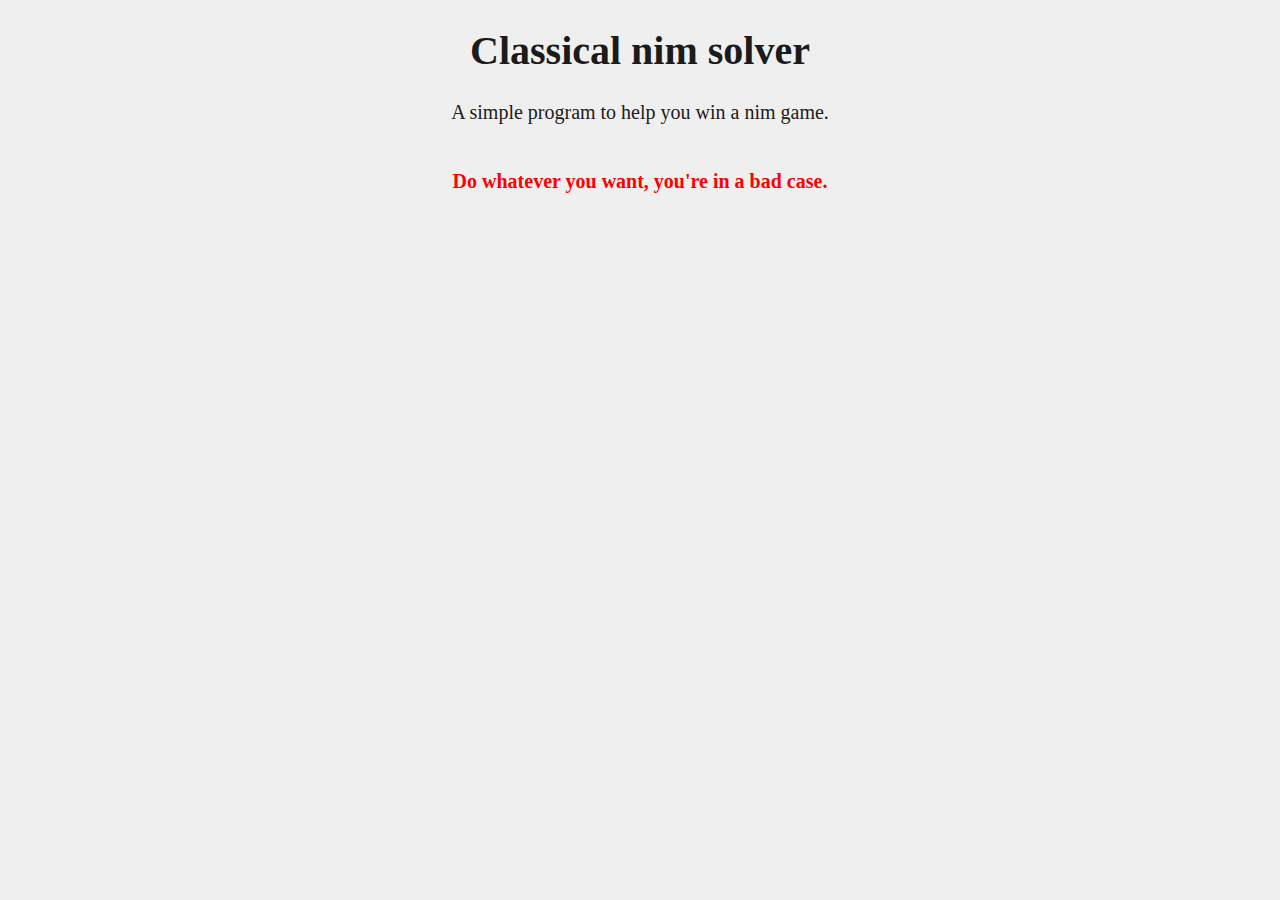
==== nim/index.html @ 653a41c3 "Update, it is now working but a bit ugly" ====
<!DOCTYPE html>
<html lang="en">

<head>
  <meta charset="UTF-8">
  <meta name="viewport" content="width=device-width, initial-scale=1.0">
  <meta http-equiv="X-UA-Compatible" content="ie=edge">
  <title>Society Games Solver</title>
  <link href="../style.css" rel="stylesheet">
</head>

<body>
  <header>
    <h1>Classical nim solver</h1>
    <p>A simple program to help you win a nim game.</p>
  </header>
  <main>
    <div id="result"></div>
  </main>

  <script src="main.js"></script>
</body>

</html>
---- style.css ----
/* Using some CSS code from https://github.com/malikolabiyi/year-of-birth */

body {
    font-size: 20px;
    width: 50%;
    margin: auto;
    color: #1b1b1b;
    text-align: center;
    background-color: #efefef;
}

p {
    font-size: 1em;
}

h1 {
    font-size: 2em;
}

@media (max-width: 768px) {
    body {
        width: 80%;
        margin: 50% auto;
    }
}

.card {
  box-shadow: 0 4px 8px 0 rgba(0,0,0,0.2);
  transition: 0.3s;
  width: 40%;
  display: inline-block;
  vertical-align: top;
}

.card:hover {
  box-shadow: 0 8px 16px 0 rgba(0,0,0,0.2);
}

.container {
  padding: 2px 16px;
}

a[href] {
  color: black;
}

a[href]:hover {
  color: #008CBA;
}

div.spacer {
  width: 3em;
  display: inline-block;
}

/* To show dot in classic nim */
div.dot {
  width: 2em;
  height: 2em;
  background-color: black;
  border-radius: 2em;
}

div.empty {
  border: 0.1em dotted black;
  width: 1.9em;
  height: 1.9em;
  background-color: transparent;
}
/* End of dots */

/* To show stick in Fort Boyard's variant */
div.stick {
  width: 0.5em;
  height: 2em;
  background-color: black;
}

div.removed {
  border: 0.1em dotted black;
  width: 0.4em;
  height: 1.9em;
  background-color: transparent;
}
/* End of sticks */

.centered {
  margin: auto;
}
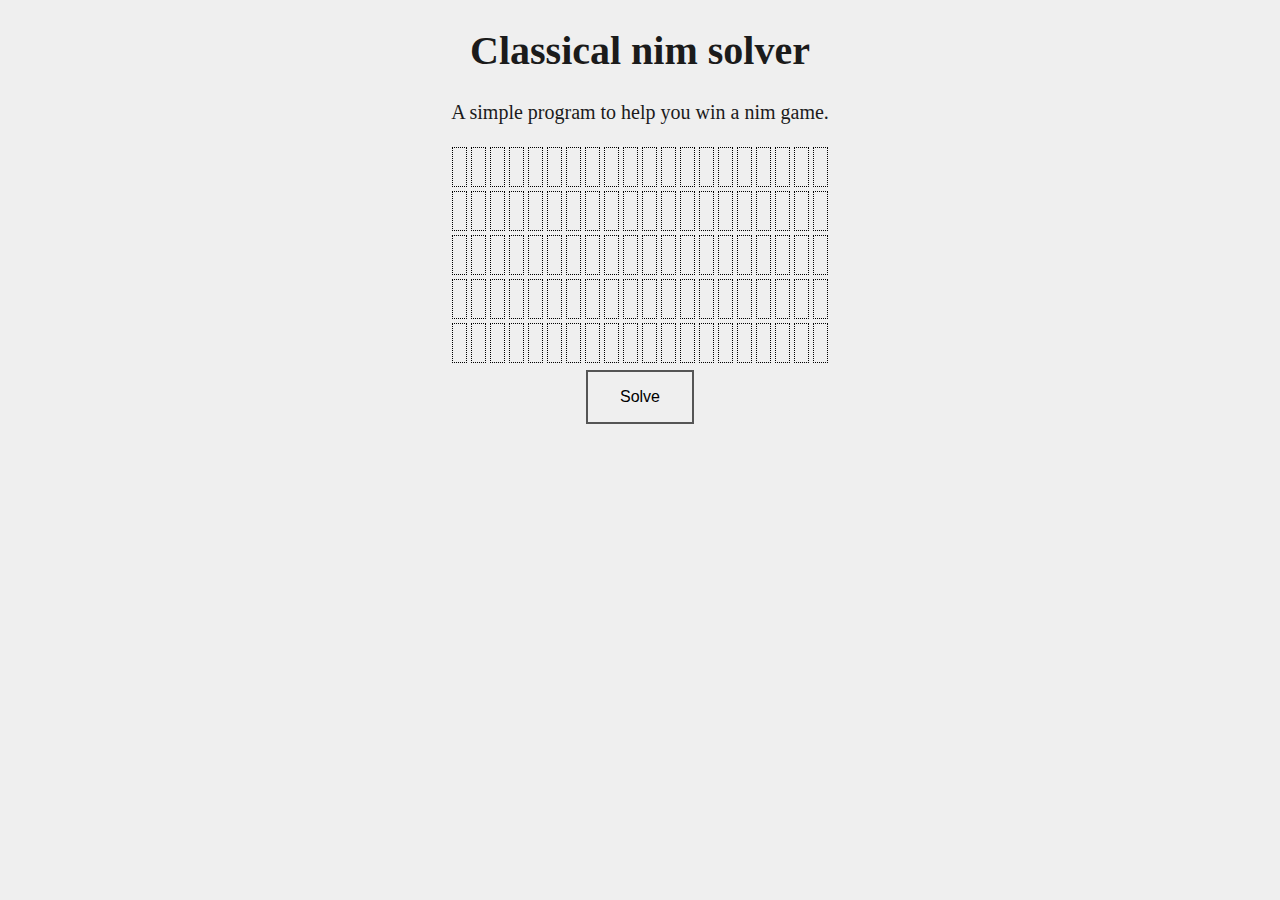
==== commit 5b0d2262: "classical nim update" ====
--- a/nim/index.html
+++ b/nim/index.html
@@ -16,6 +16,7 @@
   </header>
   <main>
     <div id="result"></div>
+    <button class="button" id="solve">Solve</button>
   </main>
 
   <script src="main.js"></script>
--- a/style.css
+++ b/style.css
@@ -1,31 +1,50 @@
 /* Using some CSS code from https://github.com/malikolabiyi/year-of-birth */
-
 body {
-    font-size: 20px;
-    width: 50%;
-    margin: auto;
-    color: #1b1b1b;
-    text-align: center;
-    background-color: #efefef;
+  font-size: 20px;
+  width: 50%;
+  margin: auto;
+  color: #1b1b1b;
+  text-align: center;
+  background-color: #efefef;
 }
 
 p {
-    font-size: 1em;
+  font-size: 1em;
 }
 
 h1 {
-    font-size: 2em;
+  font-size: 2em;
+}
+
+.button {
+  padding: 16px 32px;
+  text-align: center;
+  text-decoration: none;
+  display: inline-block;
+  font-size: 16px;
+  margin: 4px 2px;
+  -webkit-transition-duration: 0.4s;
+  transition-duration: 0.4s;
+  cursor: pointer;
+  background-color: inherit;
+  color: black;
+  border: 2px solid #555555;
+}
+
+.button:hover {
+  background-color: #555555;
+  color: white;
 }
 
 @media (max-width: 768px) {
-    body {
-        width: 80%;
-        margin: 50% auto;
-    }
+  body {
+    width: 80%;
+    margin: 50% auto;
+  }
 }
 
 .card {
-  box-shadow: 0 4px 8px 0 rgba(0,0,0,0.2);
+  box-shadow: 0 4px 8px 0 rgba(0, 0, 0, 0.2);
   transition: 0.3s;
   width: 40%;
   display: inline-block;
@@ -33,7 +52,7 @@
 }
 
 .card:hover {
-  box-shadow: 0 8px 16px 0 rgba(0,0,0,0.2);
+  box-shadow: 0 8px 16px 0 rgba(0, 0, 0, 0.2);
 }
 
 .container {
@@ -67,23 +86,23 @@
   height: 1.9em;
   background-color: transparent;
 }
+
 /* End of dots */
-
 /* To show stick in Fort Boyard's variant */
 div.stick {
-  width: 0.5em;
+  width: 0.75em;
   height: 2em;
   background-color: black;
 }
 
 div.removed {
-  border: 0.1em dotted black;
-  width: 0.4em;
+  border: 0.05em dotted black;
+  width: 0.65em;
   height: 1.9em;
   background-color: transparent;
 }
+
 /* End of sticks */
-
 .centered {
   margin: auto;
 }
